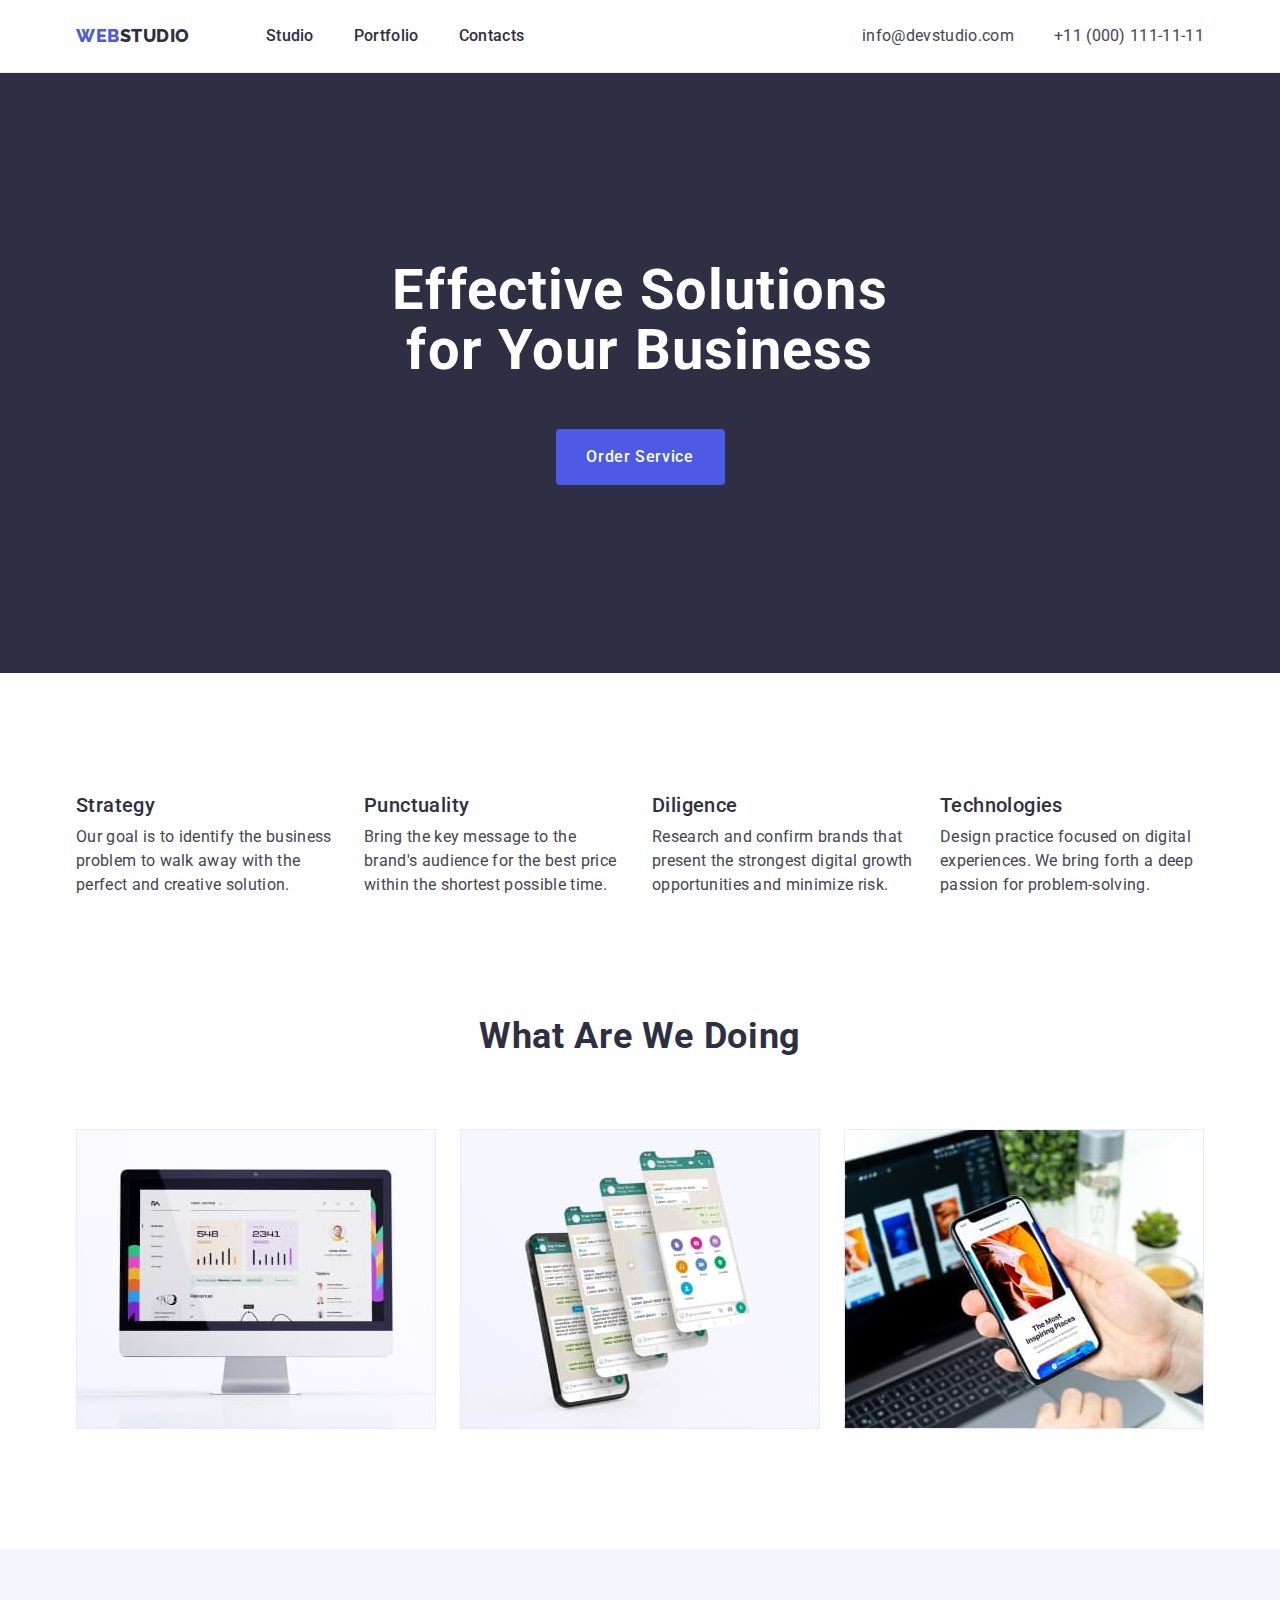
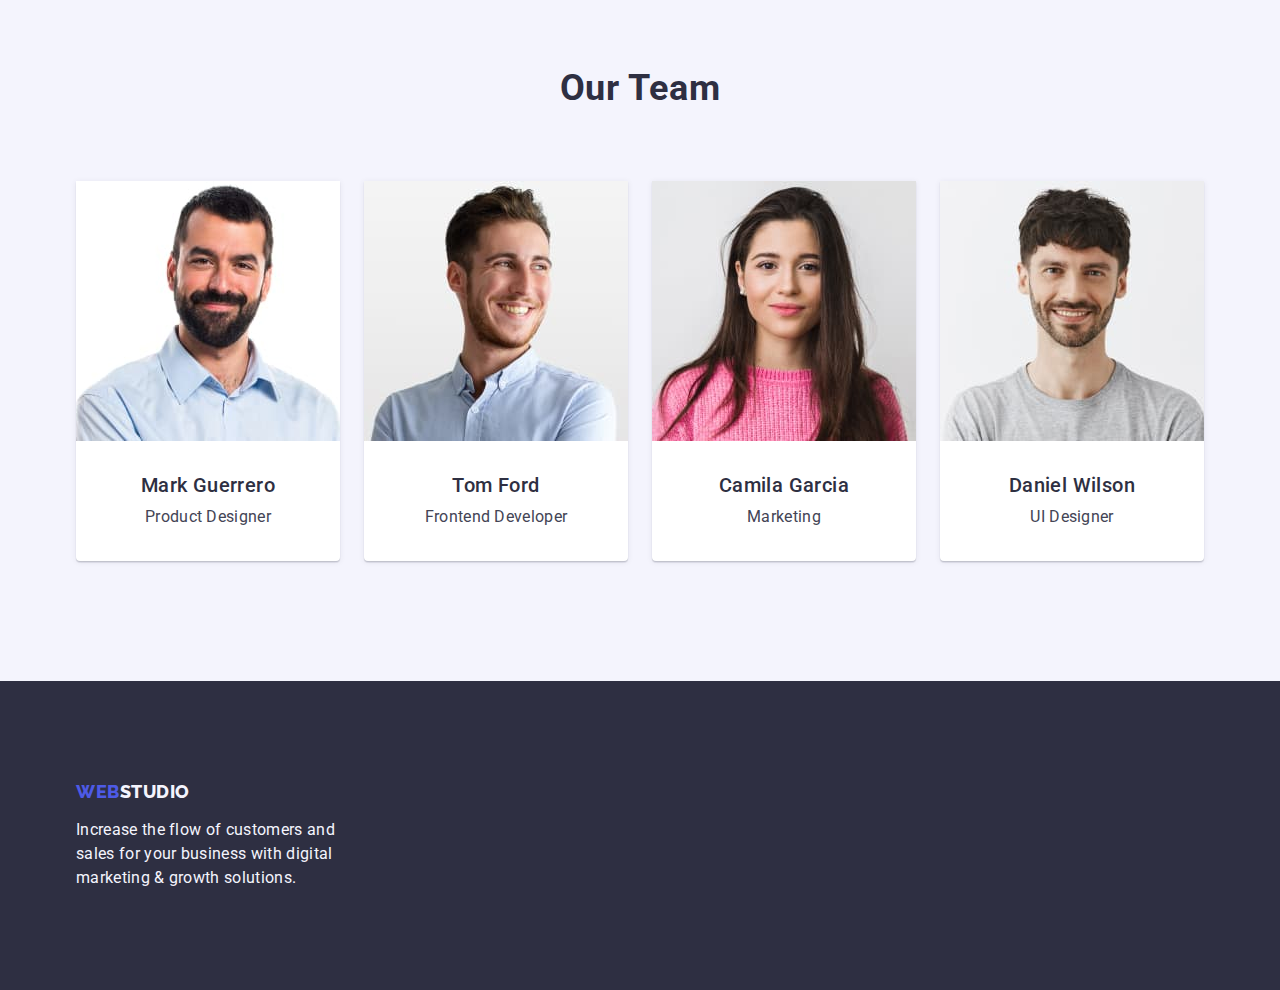
==== index.html @ a6e62bc6 "Initial commit" ====
<!DOCTYPE html>
<html lang="en">

<head>
	<meta charset="UTF-8">
	<meta http-equiv="X-UA-Compatible" content="IE=edge">
	<meta name="viewport" content="width=device-width, initial-scale=1.0">
	<title>Web Studio</title>
	<link href="https://fonts.googleapis.com" rel="preconnect">
	<link href="https://fonts.gstatic.com" rel="preconnect" crossorigin>

	<link
		href="https://fonts.googleapis.com/css2?family=Raleway:wght@800&family=Roboto:wght@400;500;700;900&display=swap"
		rel="stylesheet">

	<link href="https://cdnjs.cloudflare.com/ajax/libs/modern-normalize/1.1.0/modern-normalize.min.css" rel="stylesheet">

	<link href="./css/styles.css" rel="stylesheet">


</head>

<body>
	<header class="header">
		<div class="container item">
			<nav class="header-nav list">
				<a class="header-logo link" href="./index.html"> Web<span class="header-logo-accent">Studio</span></a>
				<ul class="header-nav-list">

					<li class="header-nav-item">
						<a class="header-nav-link link " href="./index.html">Studio</a>
					</li>
					<li class="header-nav-item">
						<a class="header-nav-link link" href="./portfolio.html">Portfolio</a>
					</li>
					<li class="header-nav-item">
						<a class="header-nav-link link" href>Contacts</a>
					</li>
				</ul>
			</nav>
			<address class="header-contact">
				<ul class="header-list">
					<li class="header-list-item">
						<a class="header-list-link link" href="mailto:info@devstudio.com">info@devstudio.com</a>
					</li>
					<li class="header-list-item">
						<a class="header-list-link link text" href="tel:+110001111111">+11 (000) 111-11-11</a>
					</li>
				</ul>
			</address>
		</div>
	</header>
	<main>
		<!-- hero -->
		<section class="hero ">

			<div class="container">
				<h1 class="hero-title">Effective Solutions for Your Business</h1>
				<button class="hero-button btn" type="button"> Order Service</button>
			</div>
		</section>

		<!-- (about)About Us -->
		<section class="about section">
			<div class="container">
				<h2 class="about-title visually-hidden" hidden>About Us</h2>
				<ul class="about-list ">
					<li class="about-list-item">
						<h3 class="about-list-title subtitle">Strategy</h3>
						<p class="about-list-text text">Our goal is to identify the business problem to walk away with the
							perfect and creative solution.</p>
					</li>

					<li class="about-list-item">
						<h3 class="about-list-title subtitle">Punctuality</h3>
						<p class="about-list-text text">Bring the key message to the brand's audience for the best price
							within
							the shortest possible time.
						</p>
					</li>
					<li class="about-list-item">
						<h3 class="about-list-title subtitle">Diligence</h3>
						<p class="about-list-text text">Research and confirm brands that present the strongest digital growth
							opportunities and minimize risk.
						</p>
					</li>
					<li class="about-list-item">
						<h3 class="about-list-title subtitle">Technologies</h3>
						<p class="about-list-text text">Design practice focused on digital experiences. We bring forth a deep
							passion for problem-solving.</p>
					</li>
				</ul>
			</div>
		</section>

		<!-- (work)  What are we doing -->
		<section class="work section">
			<div   class="container">
				<h2 class=" work-title section-title">What are we doing</h2>

				<ul class="work-list">
					<li class="work-lis-item">
						<img class="work-lis-img" src="./images/main/doing/work-one.jpg" alt="Monitor with chart" width="360"
							height="300">
					</li>

					<li class="work-lis-item">
						<img class="work-lis-img" src="./images/main/doing/work-two.jpg" alt="Applications on the phone"
							width="360" height="300">
					</li>

					<li class="work-lis-item">
						<img class="work-lis-img" src="./images/main/doing/work-three.jpg" alt="Apps for laptop and phone"
							width="360" height="300">
					</li>
				</ul>
			</div>
		</section>

		<!-- (team) Our Team -->
		<section class="team section">
			<div class="container">
				<h2 class="team-title section-title">Our Team</h2>

				<ul class="team-list">
					<li class="team-list-item">
						<img class="team-list-img" src="./images/main/our-team/mark-guerrero.jpg" alt="Photo of a man"
							width="264" height="260">
						<div class="tiam-content">
							<h3 class="team-list-title subtitle">Mark Guerrero</h3>
							<p class="team-list-text text">Product Designer</p>
						</div>
					</li>

					<li class="team-list-item">
						<img class="team-list-img" src="./images/main/our-team/tom-ford.jpg" alt="Photo of a man" width="264"
							height="260">
						<div class="tiam-content">
							<h3 class="team-list-title subtitle">Tom Ford</h3>
							<p class="team-list-text text">Frontend Developer</p>
						</div>
					</li>

					<li class="team-list-item">
						<img class="team-list-img" src="./images/main/our-team/camila-garcia.jpg" alt="Photo of a girl"
							width="264" height="260">
						<div class="tiam-content">
							<h3 class="team-list-title subtitle">Camila Garcia</h3>
							<p class="team-list-text text">Marketing</p>
						</div>
					</li>

					<li class="team-list-item">
						<img class="team-list-img" src="./images/main/our-team/daniel-wilson.jpg" alt="Photo of a man"
							width="264" height="260">
						<div class="tiam-content">
							<h3 class="team-list-title subtitle">Daniel Wilson</h3>
							<p class="team-list-text text">UI Designer</p>
						</div>
					</li>
				</ul>
			</div>
		</section>
	</main>

	<footer class="footer ">
		<div class="container">
			<a class="footer-logo link" href="./index.html">Web<span class="footer-logo-accent">Studio</span></a>
			<p class="footer-text text">Increase the flow of customers and sales for your business with digital marketing &
				growth solutions.</p>
		</div>
	</footer>
</body>

</html>
---- css/styles.css ----
/*------ Змінні------*/
:root {
	--main-color: #434455;
	--secondary-color: #2e2f42;
	--contrasting-color: #ffffff;
	--accent-color: #4d5ae5;
	--lighting-color: #f4f4fd;

	--bg-main-color: #ffffff;
	--bg-accent-color: #e7e9fc;
	--bg-modal-color: #fcfcfc;
	--bg-hover-btn: #404bbf;
}
/*------ Загальні стилі------*/
body {
	background-color: var(--bg-main-color);
	color: var(--main-color);
	font-weight: 400;
	font-style: normal;
	font-size: 16px;
	font-family: "Roboto", sans-serif;
	line-height: 1.5;
	letter-spacing: 0.02em;
	text-decoration: none;
	text-transform: none;
}

h1,
h2,
h3,
h4,
h5,
h6,
p {
	margin: 0;
}
ul {
	margin: 0;
	padding: 0;
	list-style: none;
}
img {
	display: block;
	max-width: 100%;
}

.container {
	width: 1158px;
	margin-right: auto;
	margin-left: auto;
	padding-right: 15px;
	padding-left: 15px;
}
.section {
	padding-top: 120px;
	padding-bottom: 120px;
}

.visually-hidden {
	position: absolute;
	overflow: hidden;
	clip: rect(0 0 0 0);
	width: 1px;
	height: 1px;
	margin: -1px;
	padding: 0;
	border: 0;
	white-space: nowrap;
	clip-path: inset(50%);
}
/* ------h2 */
.section-title {
	color: var(--secondary-color);
	font-weight: 700;
	font-size: 36px;
	line-height: 1.11;
	letter-spacing: 0.02em;
	text-transform: capitalize;
}
/* ------h3 */
.subtitle {
	color: var(--secondary-color);
	font-weight: 500;
	font-size: 20px;
	line-height: 1.2;
	letter-spacing: 0.02em;
}
/* ------Oписовий текст */
.deck {
	font-weight: 500;
	font-size: 16px;
	line-height: 24px;
	letter-spacing: 0.02em;
}
/* ------button */
.btn {
	border: none;
	color: var(--contrasting-color);
	font-weight: 500;
	font-size: 16px;
	font-family: "Roboto", sans-serif;
	line-height: 1.5;
	letter-spacing: 0.04em;
	cursor: pointer;
}
/* ----small text-- */
.text {
	font-weight: 400;
	font-size: 16px;
	line-height: 1.5;
	letter-spacing: 0.02em;
}

.link {
	text-decoration: none;
}
/*----- header -----*/
.header {
	border-bottom: 1px solid #e7e9fc;
}
.item {
	display: flex;
	justify-content: space-between;
	align-items: center;
}
.header-nav {
	display: flex;
	align-items: center;
}
.header-nav-list {
	display: flex;
	gap: 40px;
}
.header-list {
	display: flex;
	gap: 40px;
}
.header-contact {
	font-style: normal;
}
.header-logo {
	margin-right: 76px;
	padding-top: 24px;
	padding-bottom: 24px;
}
.header-logo,
.footer-logo {
	color: var(--accent-color);
	font-weight: 800;
	font-size: 18px;
	font-family: "Raleway", sans-serif;
	line-height: 1.17;
	letter-spacing: 0.03em;
	text-decoration: none;
	text-transform: uppercase;
}
.header-logo-accent {
	color: var(--secondary-color);
}
.header-nav-link {
	display: inline-block;
	padding-top: 24px;
	padding-bottom: 24px;
	color: var(--secondary-color);
	font-weight: 500;
	font-size: 16px;
	line-height: 1.5;
	letter-spacing: 0.02em;
}
.header-nav-link:hover,
.header-nav-link:focus,
.header-list-link:hover,
.header-list-link:focus {
	color: var(--bg-hover-btn);
}
.header-list-link {
	padding-top: 24px;
	padding-bottom: 24px;
	color: var(--main-color);
	font-style: normal;
}
/*------ footer------*/
.footer {
	padding-top: 100px;
	padding-bottom: 100px;
	background-color: var(--secondary-color);
}
.footer-logo {
	display: inline-block;
	margin-bottom: 16px;
}
.footer-logo-accent {
	color: var(--lighting-color);
}

.footer-text {
	max-width: 264px;
	color: var(--lighting-color);
}
/*------ main------*/
/*----- hero -----*/
.hero {
	padding: 188px 0;
	background-color: var(--secondary-color);
}
.hero-title {
	max-width: 496px;
	margin: 0 auto;
	color: #ffffff;
	font-weight: 700;
	font-size: 56px;
	line-height: 1.07;
	letter-spacing: 0.02em;
	text-align: center;
	margin-bottom: 48px;
}
.hero-button {
	display: block;
	min-width: 169px;
	height: 56px;
	margin: 0 auto;
	border: none;
	border-radius: 4px;
	background-color: var(--accent-color);
	cursor: pointer;
}
.hero-button:hover,
.hero-button:focus {
	background-color: var(--bg-hover-btn);
}
/*------ about------*/
.about-list {
	display: flex;
	gap: 24px;
}
.about-list-item {
	width: calc((100% - 72px) / 4);
}
.about-list-title {
	margin-bottom: 8px;
}
/*------ work------*/
.work {
	padding-top: 0;
}
.work-title {
	margin-bottom: 72px;
	text-align: center;
}
.work-list {
	display: flex;
	gap: 24px;
	background-color: var(--contrasting-color);
}
.work-lis-item {
	width: calc((100% - 48px) / 3);
}
.work-lis-img {
	display: block;
}
/*------ team------*/
.team {
	background-color: var(--lighting-color);
}
.team-title {
	margin-bottom: 72px;
	text-align: center;
}
.team-list {
	display: flex;
	gap: 24px;
}
.team-list-item {
	width: calc((100% - 72px) / 4);
	border-radius: 0px 0px 4px 4px;
	background: #ffffff;
	background-color: var(--contrasting-color);
	box-shadow: 0px 1px 6px rgba(46, 47, 66, 0.08), 0px 1px 1px rgba(46, 47, 66, 0.16),
		0px 2px 1px rgba(46, 47, 66, 0.08);
}
.team-list-item:hover {
	order: 1;
}
.tiam-content {
	padding: 32px 16px;
}
.team-list-title {
	margin-bottom: 8px;
	text-align: center;
}
.team-list-title,
.team-list-text {
	text-align: center;
}

/*------ portfolio------*/
.portfl {
	padding-top: 96px;
	padding-bottom: 120px;
}
.portfl-menu {
	display: flex;
	gap: 24px;
	justify-content: center;
	margin-bottom: 72px;
}
.portfl-btn {
	padding: 12px 24px;
	border: 1px solid var(--bg-accent-color);
	border-radius: 4px;
	background-color: var(--lighting-color);
	color: var(--accent-color);
	cursor: pointer;
}
.portfl-btn:hover,
.portfl-btn:focus {
	border: 1px solid transparent;
	background-color: var(--bg-hover-btn);
	color: var(--contrasting-color);
	box-shadow: 0px 3px 1px rgba(0, 0, 0, 0.1), 0px 2px 1px rgba(0, 0, 0, 0.08), 0px 2px 2px rgba(0, 0, 0, 0.12);
}
.portfl-list {
	display: flex;
	flex-wrap: wrap;
	row-gap: 48px;
	column-gap: 24px;
}
.portfl-list-item {
	width: calc((100% - 48px) / 3);
}
.portfl-content {
	padding: 32px 16px;
	border: 1px solid var(--bg-accent-color);
	border-top: none;
}
.portfl-tetle {
	margin-bottom: 8px;
}
.portfl-link-text {
	color: #434455;
}
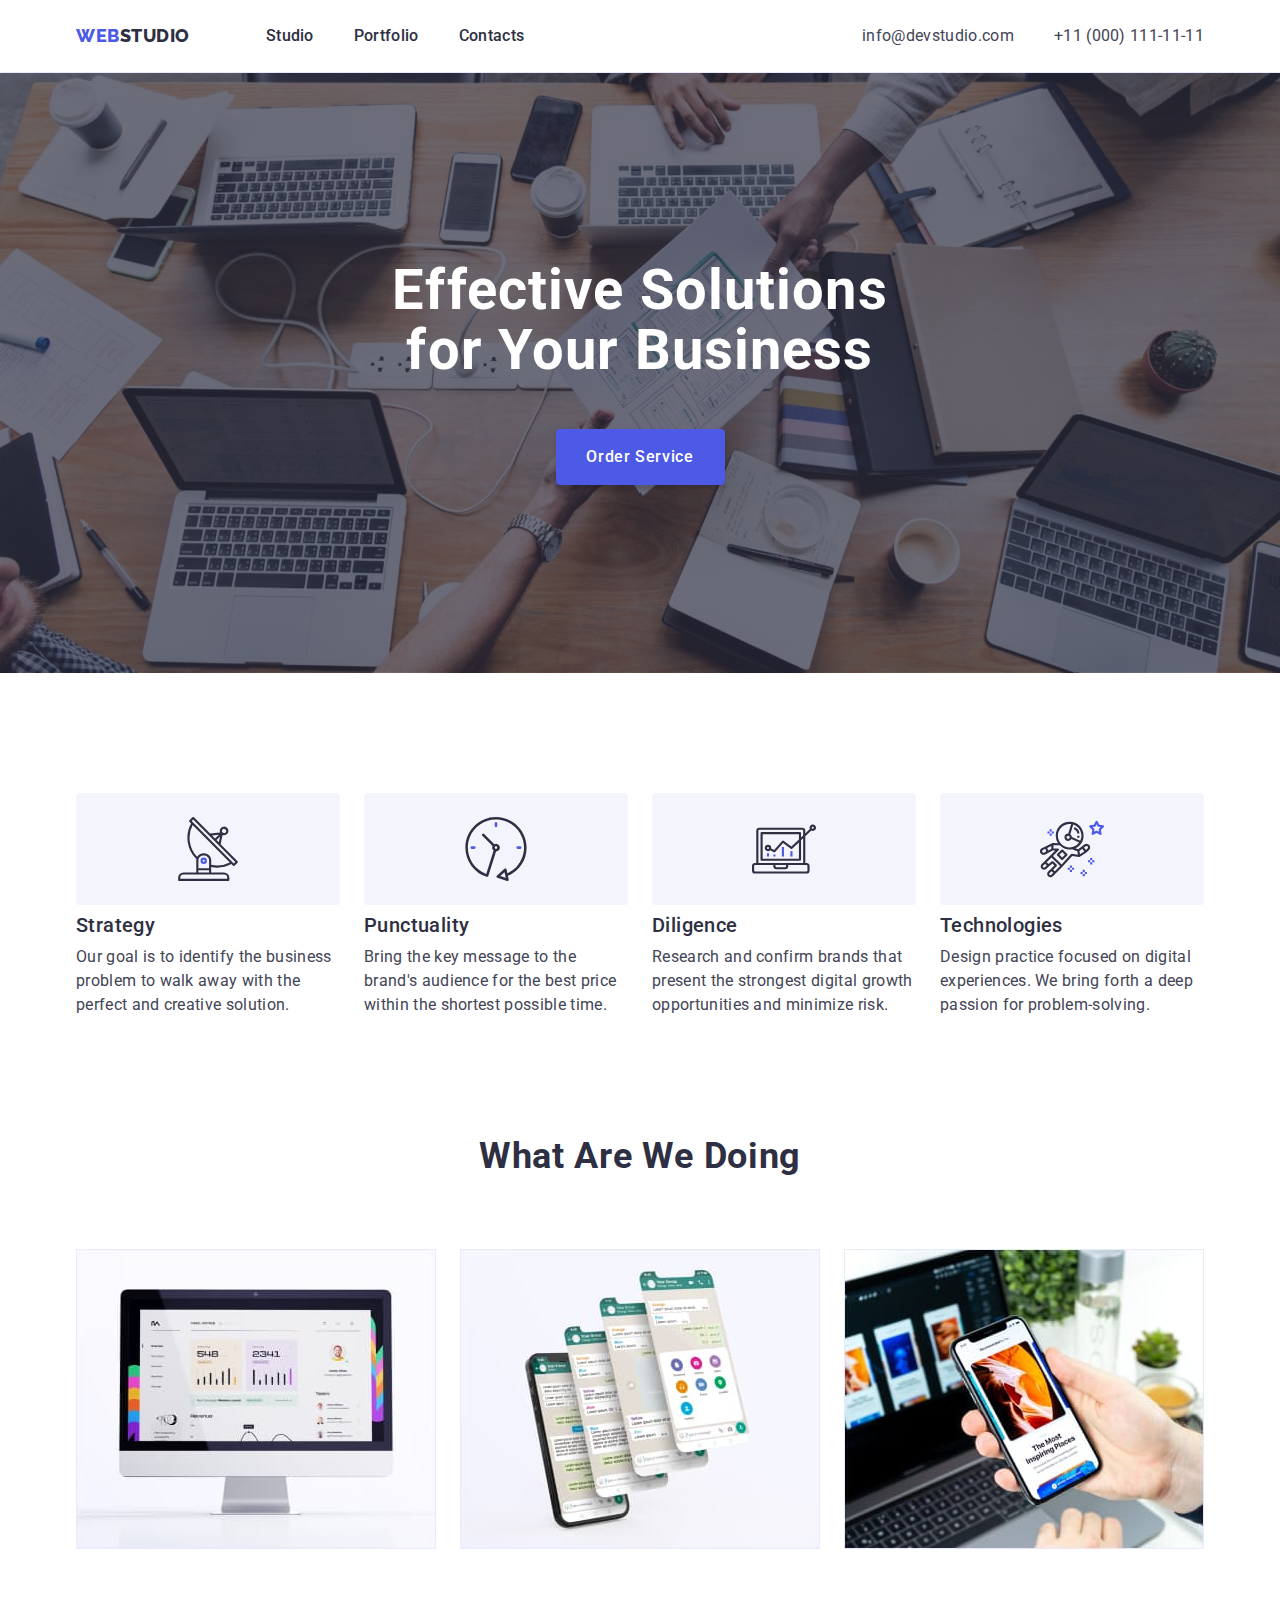
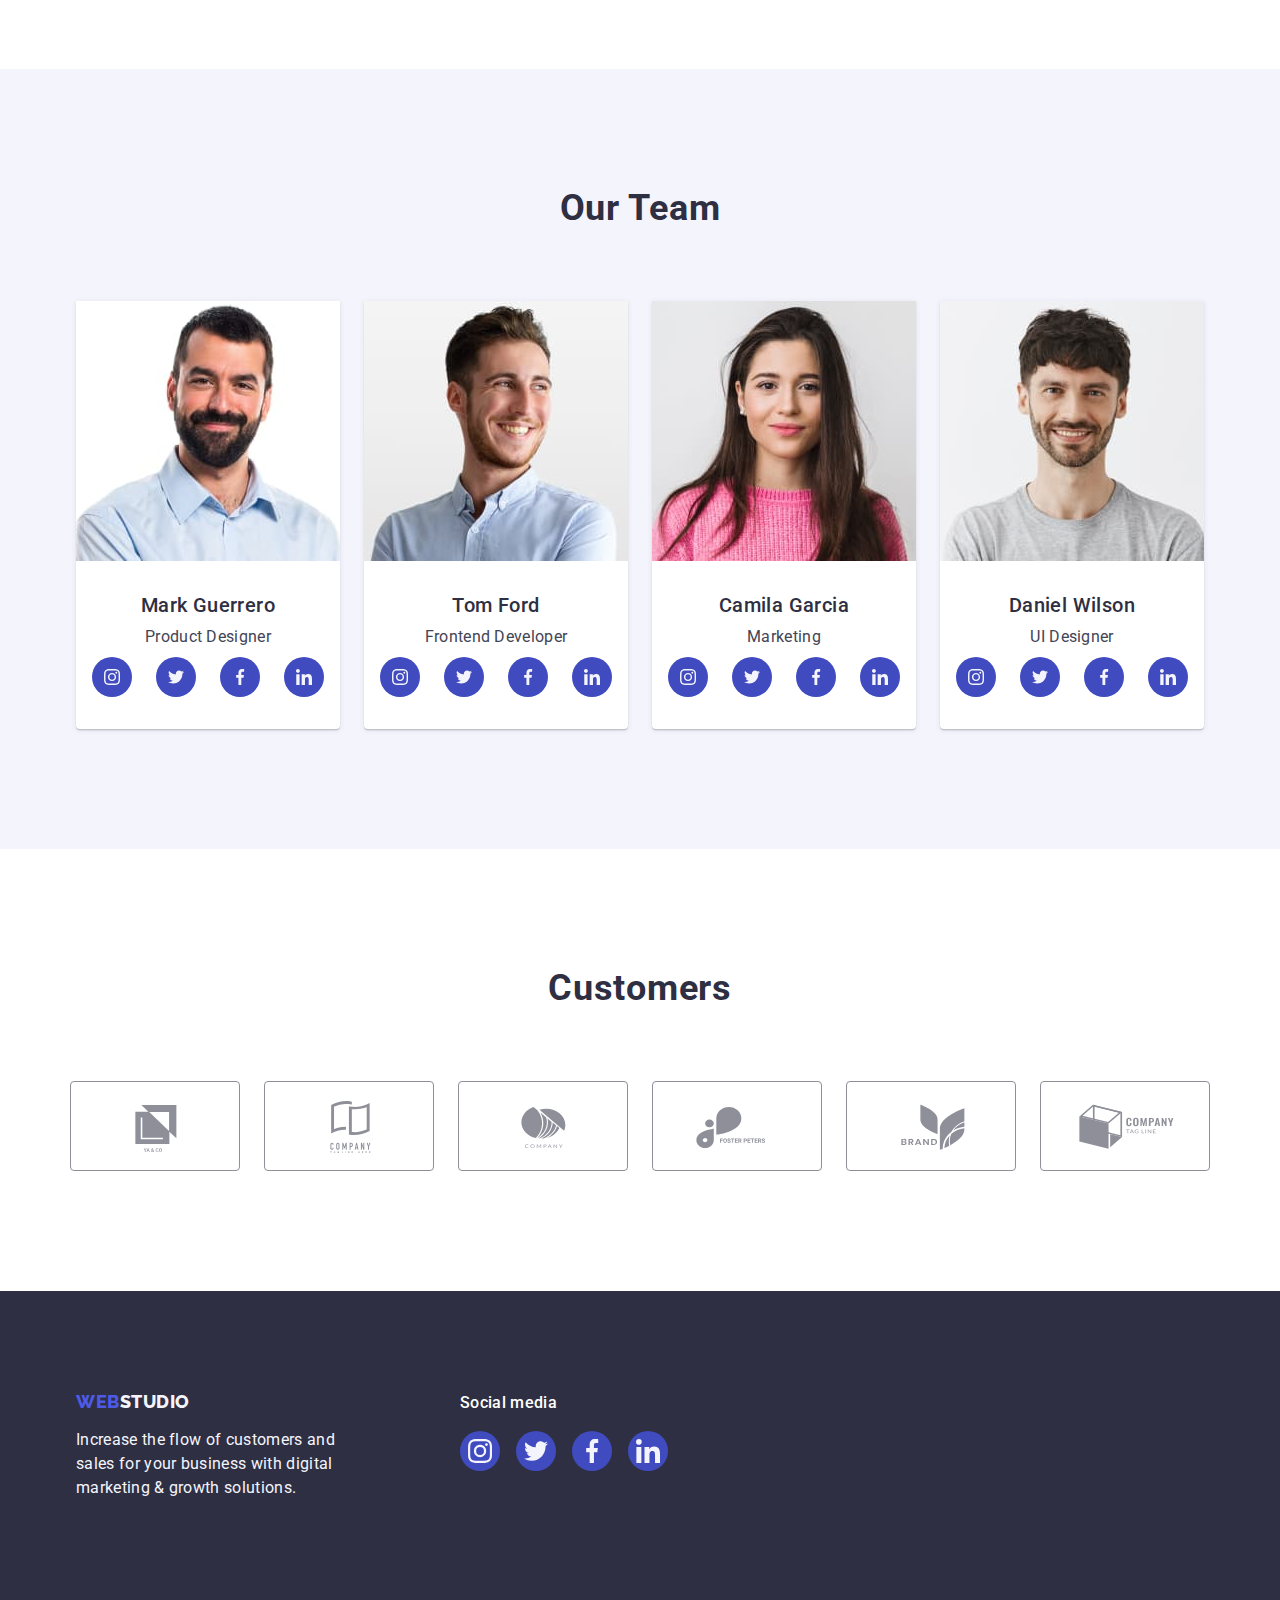
==== commit 8fd5247b: "home-work" ====
--- a/index.html
+++ b/index.html
@@ -65,13 +65,24 @@
 			<div class="container">
 				<h2 class="about-title visually-hidden" hidden>About Us</h2>
 				<ul class="about-list ">
+
 					<li class="about-list-item">
+						<div class="about-svg">
+							<svg class="about-icon" width="64" height="64">
+								<use href="./images/icons.svg#antenna"></use>
+							</svg>
+						</div>
 						<h3 class="about-list-title subtitle">Strategy</h3>
 						<p class="about-list-text text">Our goal is to identify the business problem to walk away with the
 							perfect and creative solution.</p>
 					</li>
 
 					<li class="about-list-item">
+						<div class="about-svg">
+							<svg class="about-icon" width="64" height="64">
+								<use href="./images/icons.svg#clock"></use>
+							</svg>
+						</div>
 						<h3 class="about-list-title subtitle">Punctuality</h3>
 						<p class="about-list-text text">Bring the key message to the brand's audience for the best price
 							within
@@ -79,12 +90,22 @@
 						</p>
 					</li>
 					<li class="about-list-item">
+						<div class="about-svg">
+							<svg class="about-icon" width="64" height="64">
+								<use href="./images/icons.svg#diagram"></use>
+							</svg>
+						</div>
 						<h3 class="about-list-title subtitle">Diligence</h3>
 						<p class="about-list-text text">Research and confirm brands that present the strongest digital growth
 							opportunities and minimize risk.
 						</p>
 					</li>
 					<li class="about-list-item">
+						<div class="about-svg">
+							<svg class="about-icon" width="64" height="64">
+								<use href="./images/icons.svg#astronaut"></use>
+							</svg>
+						</div>
 						<h3 class="about-list-title subtitle">Technologies</h3>
 						<p class="about-list-text text">Design practice focused on digital experiences. We bring forth a deep
 							passion for problem-solving.</p>
@@ -95,7 +116,7 @@
 
 		<!-- (work)  What are we doing -->
 		<section class="work section">
-			<div   class="container">
+			<div class="container">
 				<h2 class=" work-title section-title">What are we doing</h2>
 
 				<ul class="work-list">
@@ -121,6 +142,7 @@
 		<section class="team section">
 			<div class="container">
 				<h2 class="team-title section-title">Our Team</h2>
+
 
 				<ul class="team-list">
 					<li class="team-list-item">
@@ -129,6 +151,44 @@
 						<div class="tiam-content">
 							<h3 class="team-list-title subtitle">Mark Guerrero</h3>
 							<p class="team-list-text text">Product Designer</p>
+
+							<ul class="team-social">
+								<li class="team-social-list">
+									<a class="team-social-link" href="" target="_blank" rel="noopener noreferrer"
+										aria-label="Instagram icon">
+										<svg class="team-social-icon" width="16" height="16">
+											<use href="./images/icons.svg#instagram"></use>
+										</svg>
+									</a>
+								</li>
+
+								<li class="team-social-list">
+									<a class="team-social-link" href="" target="_blank" rel="noopener noreferrer"
+										aria-label=" Twitter icon">
+										<svg class="team-social-icon" width="16" height="16">
+											<use href="./images/icons.svg#twitter"></use>
+										</svg>
+									</a>
+								</li>
+
+								<li class="team-social-list">
+									<a class="team-social-link" href="" target="_blank" rel="noopener noreferrer"
+										aria-label="Facebook icon">
+										<svg class="team-social-icon" width="16" height="16">
+											<use href="./images/icons.svg#facebook"></use>
+										</svg>
+									</a>
+								</li>
+
+								<li class="team-social-list">
+									<a class="team-social-link" href="" target="_blank" rel="noopener noreferrer"
+										aria-label="Linkedin icon">
+										<svg class="team-social-icon" width="16" height="16">
+											<use href="./images/icons.svg#linkedin"></use>
+										</svg>
+									</a>
+								</li>
+							</ul>
 						</div>
 					</li>
 
@@ -138,6 +198,44 @@
 						<div class="tiam-content">
 							<h3 class="team-list-title subtitle">Tom Ford</h3>
 							<p class="team-list-text text">Frontend Developer</p>
+
+							<ul class="team-social">
+								<li class="team-social-list">
+									<a class="team-social-link" href="" target="_blank" rel="noopener noreferrer"
+										aria-label="Instagram icon">
+										<svg class="team-social-icon" width="16" height="16">
+											<use href="./images/icons.svg#instagram"></use>
+										</svg>
+									</a>
+								</li>
+
+								<li class="team-social-list">
+									<a class="team-social-link" href="" target="_blank" rel="noopener noreferrer"
+										aria-label=" Twitter icon">
+										<svg class="team-social-icon" width="16" height="16">
+											<use href="./images/icons.svg#twitter"></use>
+										</svg>
+									</a>
+								</li>
+
+								<li class="team-social-list">
+									<a class="team-social-link" href="" target="_blank" rel="noopener noreferrer"
+										aria-label="Facebook icon">
+										<svg class="team-social-icon" width="16" height="16">
+											<use href="./images/icons.svg#facebook"></use>
+										</svg>
+									</a>
+								</li>
+
+								<li class="team-social-list">
+									<a class="team-social-link" href="" target="_blank" rel="noopener noreferrer"
+										aria-label="Linkedin icon">
+										<svg class="team-social-icon" width="16" height="16">
+											<use href="./images/icons.svg#linkedin"></use>
+										</svg>
+									</a>
+								</li>
+							</ul>
 						</div>
 					</li>
 
@@ -147,6 +245,44 @@
 						<div class="tiam-content">
 							<h3 class="team-list-title subtitle">Camila Garcia</h3>
 							<p class="team-list-text text">Marketing</p>
+
+							<ul class="team-social">
+								<li class="team-social-list">
+									<a class="team-social-link" href="" target="_blank" rel="noopener noreferrer"
+										aria-label="Instagram icon">
+										<svg class="team-social-icon" width="16" height="16">
+											<use href="./images/icons.svg#instagram"></use>
+										</svg>
+									</a>
+								</li>
+
+								<li class="team-social-list">
+									<a class="team-social-link" href="" target="_blank" rel="noopener noreferrer"
+										aria-label=" Twitter icon">
+										<svg class="team-social-icon" width="16" height="16">
+											<use href="./images/icons.svg#twitter"></use>
+										</svg>
+									</a>
+								</li>
+
+								<li class="team-social-list">
+									<a class="team-social-link" href="" target="_blank" rel="noopener noreferrer"
+										aria-label="Facebook icon">
+										<svg class="team-social-icon" width="16" height="16">
+											<use href="./images/icons.svg#facebook"></use>
+										</svg>
+									</a>
+								</li>
+
+								<li class="team-social-list">
+									<a class="team-social-link" href="" target="_blank" rel="noopener noreferrer"
+										aria-label="Linkedin icon">
+										<svg class="team-social-icon" width="16" height="16">
+											<use href="./images/icons.svg#linkedin"></use>
+										</svg>
+									</a>
+								</li>
+							</ul>
 						</div>
 					</li>
 
@@ -156,7 +292,96 @@
 						<div class="tiam-content">
 							<h3 class="team-list-title subtitle">Daniel Wilson</h3>
 							<p class="team-list-text text">UI Designer</p>
-						</div>
+
+							<ul class="team-social">
+								<li class="team-social-list">
+									<a class="team-social-link" href="" target="_blank" rel="noopener noreferrer"
+										aria-label="Instagram icon">
+										<svg class="team-social-icon" width="16" height="16">
+											<use href="./images/icons.svg#instagram"></use>
+										</svg>
+									</a>
+								</li>
+
+								<li class="team-social-list">
+									<a class="team-social-link" href="" target="_blank" rel="noopener noreferrer"
+										aria-label=" Twitter icon">
+										<svg class="team-social-icon" width="16" height="16">
+											<use href="./images/icons.svg#twitter"></use>
+										</svg>
+									</a>
+								</li>
+
+								<li class="team-social-list">
+									<a class="team-social-link" href="" target="_blank" rel="noopener noreferrer"
+										aria-label="Facebook icon">
+										<svg class="team-social-icon" width="16" height="16">
+											<use href="./images/icons.svg#facebook"></use>
+										</svg>
+									</a>
+								</li>
+
+								<li class="team-social-list">
+									<a class="team-social-link" href="" target="_blank" rel="noopener noreferrer"
+										aria-label="Linkedin icon">
+										<svg class="team-social-icon" width="16" height="16">
+											<use href="./images/icons.svg#linkedin"></use>
+										</svg>
+									</a>
+								</li>
+							</ul>
+						</div>
+					</li>
+				</ul>
+			</div>
+		</section>
+
+		<!-- customers -->
+		<section class="customers section">
+			<div class="container">
+				<h2 class="customers-title section-title">Customers</h2>
+				<ul class="customers-item">
+					<li class="customers-list">
+						<a href="" class="customers-link" target="_blank" rel="noopener noreferrer" aria-label="Icon">
+							<svg class="customers-icon" width="104" height="56">
+								<use href="./images/icons.svg#ya--co"></use>
+							</svg>
+						</a>
+					</li>
+					<li class="customers-list">
+						<a href="" class="customers-link" target="_blank" rel="noopener noreferrer" aria-label="Icon">
+							<svg class="customers-icon" width="104" height="56">
+								<use href="./images/icons.svg#compay-tagline"></use>
+							</svg>
+						</a>
+					</li>
+					<li class="customers-list">
+						<a href="" class="customers-link" target="_blank" rel="noopener noreferrer" aria-label="Icon">
+							<svg class="customers-icon" width="104" height="56">
+								<use href="./images/icons.svg#company"></use>
+							</svg>
+						</a>
+					</li>
+					<li class="customers-list">
+						<a href="" class="customers-link" target="_blank" rel="noopener noreferrer" aria-label="Icon">
+							<svg class="customers-icon" width="104" height="56">
+								<use href="./images/icons.svg#foster"></use>
+							</svg>
+						</a>
+					</li>
+					<li class="customers-list">
+						<a href="" class="customers-link" target="_blank" rel="noopener noreferrer" aria-label="Icon">
+							<svg class="customers-icon" width="104" height="56">
+								<use href="./images/icons.svg#brand"></use>
+							</svg>
+						</a>
+					</li>
+					<li class="customers-list">
+						<a href="" class="customers-link" target="_blank" rel="noopener noreferrer" aria-label="Icon">
+							<svg class="customers-icon" width="104" height="56">
+								<use href="./images/icons.svg#tag-line"></use>
+							</svg>
+						</a>
 					</li>
 				</ul>
 			</div>
@@ -164,10 +389,51 @@
 	</main>
 
 	<footer class="footer ">
-		<div class="container">
-			<a class="footer-logo link" href="./index.html">Web<span class="footer-logo-accent">Studio</span></a>
-			<p class="footer-text text">Increase the flow of customers and sales for your business with digital marketing &
-				growth solutions.</p>
+		<div class="container wrapper">
+			<div class="footer-logo-block">
+				<a class="footer-logo link" href="./index.html">Web<span class="footer-logo-accent">Studio</span></a>
+				<p class="footer-text text">Increase the flow of customers and sales for your business with digital
+					marketing &
+					growth solutions.</p>
+			</div>
+			<section class="footer-social">
+				<h2 class="footer-social-title">Social media</h2>
+
+				<ul class="footer-social-item">
+					<li class="footer-social-list">
+						<a href="" class="footer-social-link" target="_blank" rel="noopener noreferrer"
+							aria-label="Icon Instagram">
+							<svg class="footer-social-icon" width="24" height="24">
+								<use href="./images/icons.svg#instagram"></use>
+							</svg>
+						</a>
+					</li>
+					<li class="footer-social-list">
+						<a href="" class="footer-social-link" target="_blank" rel="noopener noreferrer"
+							aria-label="Icon Twitter">
+							<svg class="footer-social-icon" width="24" height="24">
+								<use href="./images/icons.svg#twitter"></use>
+							</svg>
+						</a>
+					</li>
+					<li class="footer-social-list">
+						<a href="" class="footer-social-link" target="_blank" rel="noopener noreferrer"
+							aria-label="Icon Facebook">
+							<svg class="footer-social-icon" width="24" height="24">
+								<use href="./images/icons.svg#facebook"></use>
+							</svg>
+						</a>
+					</li>
+					<li class="footer-social-list">
+						<a href="" class="footer-social-link" target="_blank" rel="noopener noreferrer"
+							aria-label="Icon Linkedin">
+							<svg class="footer-social-icon" width="24" height="24">
+								<use href="./images/icons.svg#linkedin"></use>
+							</svg>
+						</a>
+					</li>
+				</ul>
+			</section>
 		</div>
 	</footer>
 </body>
--- a/css/styles.css
+++ b/css/styles.css
@@ -10,6 +10,9 @@
 	--bg-accent-color: #e7e9fc;
 	--bg-modal-color: #fcfcfc;
 	--bg-hover-btn: #404bbf;
+	--bg-hero: rgba(46, 47, 66, 0.7);
+	--bg-acent:#31D0AA;
+	--light-slate:#8E8F99;
 }
 /*------ Загальні стилі------*/
 body {
@@ -117,6 +120,9 @@
 /*----- header -----*/
 .header {
 	border-bottom: 1px solid #e7e9fc;
+	background-color: var(--bg-main-color);
+	box-shadow: 0px 2px 1px rgba(46, 47, 66, 0.08), 0px 1px 1px rgba(46, 47, 66, 0.16),
+		0px 1px 6px rgba(46, 47, 66, 0.08);
 }
 .item {
 	display: flex;
@@ -185,6 +191,16 @@
 	padding-bottom: 100px;
 	background-color: var(--secondary-color);
 }
+.wrapper{
+	display: flex;
+	gap: 120px;
+}
+/* .footer-logo-block,
+.footer-social{
+	flex-grow: 1;
+	flex-shrink: 0;
+	flex-basis: 50%;
+} */
 .footer-logo {
 	display: inline-block;
 	margin-bottom: 16px;
@@ -197,22 +213,57 @@
 	max-width: 264px;
 	color: var(--lighting-color);
 }
+.footer-social-title{
+	margin-bottom: 16px;
+	color: var(--bg-main-color);
+	font-weight: 500;
+	font-size: 16px;
+}
+
+.footer-social-item {
+	display: flex;
+	gap:16px;
+	justify-content: center;
+	align-items: center;
+}
+.footer-social-list {
+}
+.footer-social-link {
+	display: flex;
+	justify-content: center;
+	align-items: center;
+	width: 40px;
+	height: 40px;
+	border-radius: 50%;
+	background-color: var(--bg-hover-btn);
+}
+.footer-social-link:hover,
+.footer-social-link:focus {
+	background-color: var(--bg-acent);}
+.footer-social-icon {
+}
+
 /*------ main------*/
 /*----- hero -----*/
 .hero {
+	max-width: 1440px;
+	margin: 0 auto;
 	padding: 188px 0;
-	background-color: var(--secondary-color);
+	background-image: linear-gradient(var(--bg-hero), var(--bg-hero)), url(../images/main/hero/people-office.jpg);
+	background-position: center;
+	background-size: cover;
+	background-repeat: no-repeat;
 }
 .hero-title {
 	max-width: 496px;
 	margin: 0 auto;
+	margin-bottom: 48px;
 	color: #ffffff;
 	font-weight: 700;
 	font-size: 56px;
 	line-height: 1.07;
 	letter-spacing: 0.02em;
 	text-align: center;
-	margin-bottom: 48px;
 }
 .hero-button {
 	display: block;
@@ -222,6 +273,7 @@
 	border: none;
 	border-radius: 4px;
 	background-color: var(--accent-color);
+	box-shadow: 0px 4px 4px rgba(0, 0, 0, 0.15);
 	cursor: pointer;
 }
 .hero-button:hover,
@@ -235,6 +287,16 @@
 }
 .about-list-item {
 	width: calc((100% - 72px) / 4);
+}
+.about-svg {
+	display: flex;
+	justify-content: center;
+	align-items: center;
+	margin-bottom: 8px;
+	padding-top: 24px;
+	padding-bottom: 24px;
+	border-radius: 4px;
+	background-color: var(--lighting-color);
 }
 .about-list-title {
 	margin-bottom: 8px;
@@ -279,7 +341,7 @@
 		0px 2px 1px rgba(46, 47, 66, 0.08);
 }
 .team-list-item:hover {
-	order: 1;
+	 /* order: 1;  */
 }
 .tiam-content {
 	padding: 32px 16px;
@@ -292,7 +354,69 @@
 .team-list-text {
 	text-align: center;
 }
-
+.team-list-text {
+	margin-bottom: 8px;
+}
+
+.team-social {
+	display: flex;
+	gap: 24px;
+	justify-content: center;
+	align-items: center;
+}
+.team-social-list {
+}
+.team-social-link {
+	display: flex;
+	justify-content: center;
+	align-items: center;
+	width: 40px;
+	height: 40px;
+	border-radius: 50%;
+	background-color: var(--bg-hover-btn);
+}
+.team-social-link:hover,
+.team-social-link:focus{
+	background-color: var(--bg-acent);
+}
+.team-social-icon {
+}
+
+
+/*------ customers------*/
+
+.customers {
+}
+.customers-title {
+	margin-bottom: 72px;
+	text-align: center;
+}
+.customers-item {
+	display: flex;
+	gap: 24px;
+	justify-content: center;
+	align-items: center;
+}
+.customers-list {
+	
+}
+.customers-link {
+	display: flex;
+	justify-content: center;
+	align-items: center;
+	padding: 16px 32px;
+	border: 1px solid var(--light-slate);
+	border-radius: 4px;
+	color:var(--light-slate) ;
+}
+.customers-link:hover,
+.customers-link:focus {
+	border: 1px solid var(--bg-hover-btn);
+	color: var(--bg-hover-btn);
+}
+.customers-icon {
+	fill:currentColor
+}
 /*------ portfolio------*/
 .portfl {
 	padding-top: 96px;
@@ -328,6 +452,10 @@
 .portfl-list-item {
 	width: calc((100% - 48px) / 3);
 }
+.portfl-list-item:hover{
+	border: 1px solid #F4F4FD;
+box-shadow: 0px 1px 6px rgba(46, 47, 66, 0.08), 0px 1px 1px rgba(46, 47, 66, 0.16), 0px 2px 1px rgba(46, 47, 66, 0.08);
+}
 .portfl-content {
 	padding: 32px 16px;
 	border: 1px solid var(--bg-accent-color);
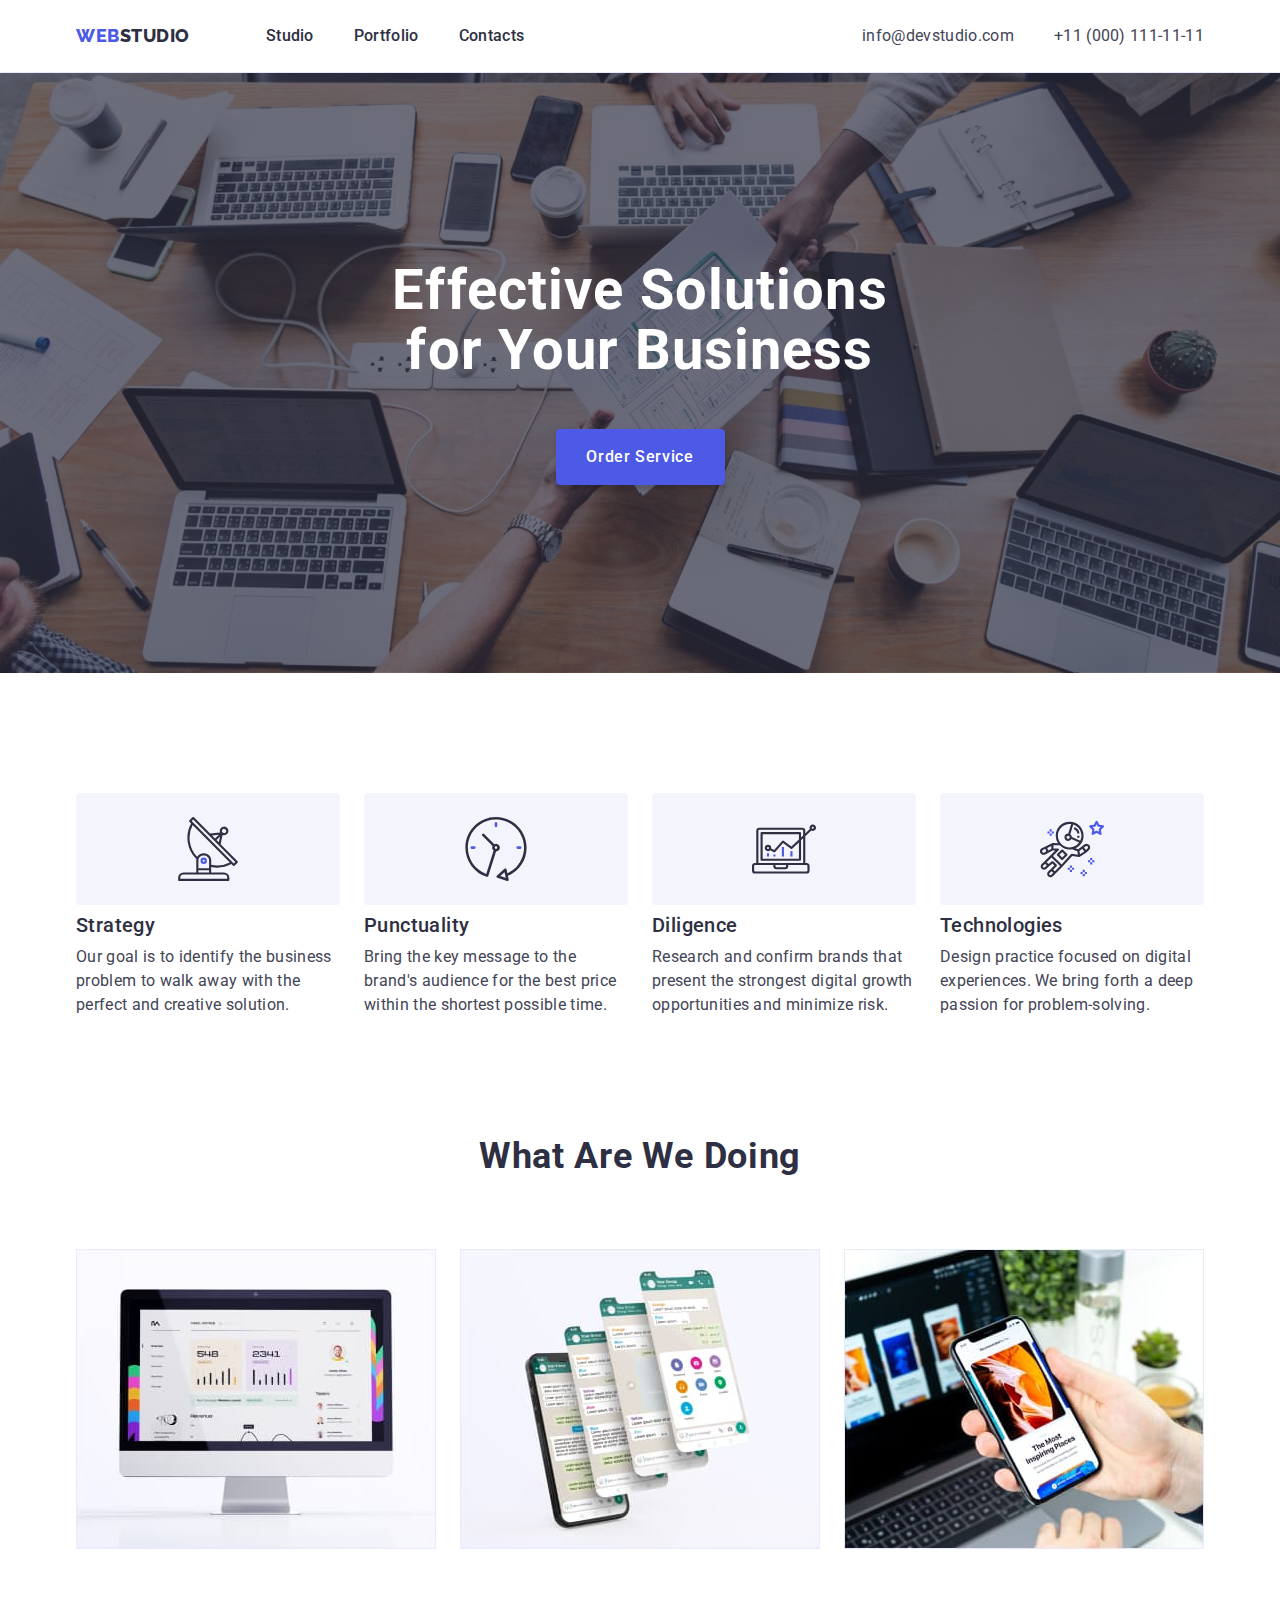
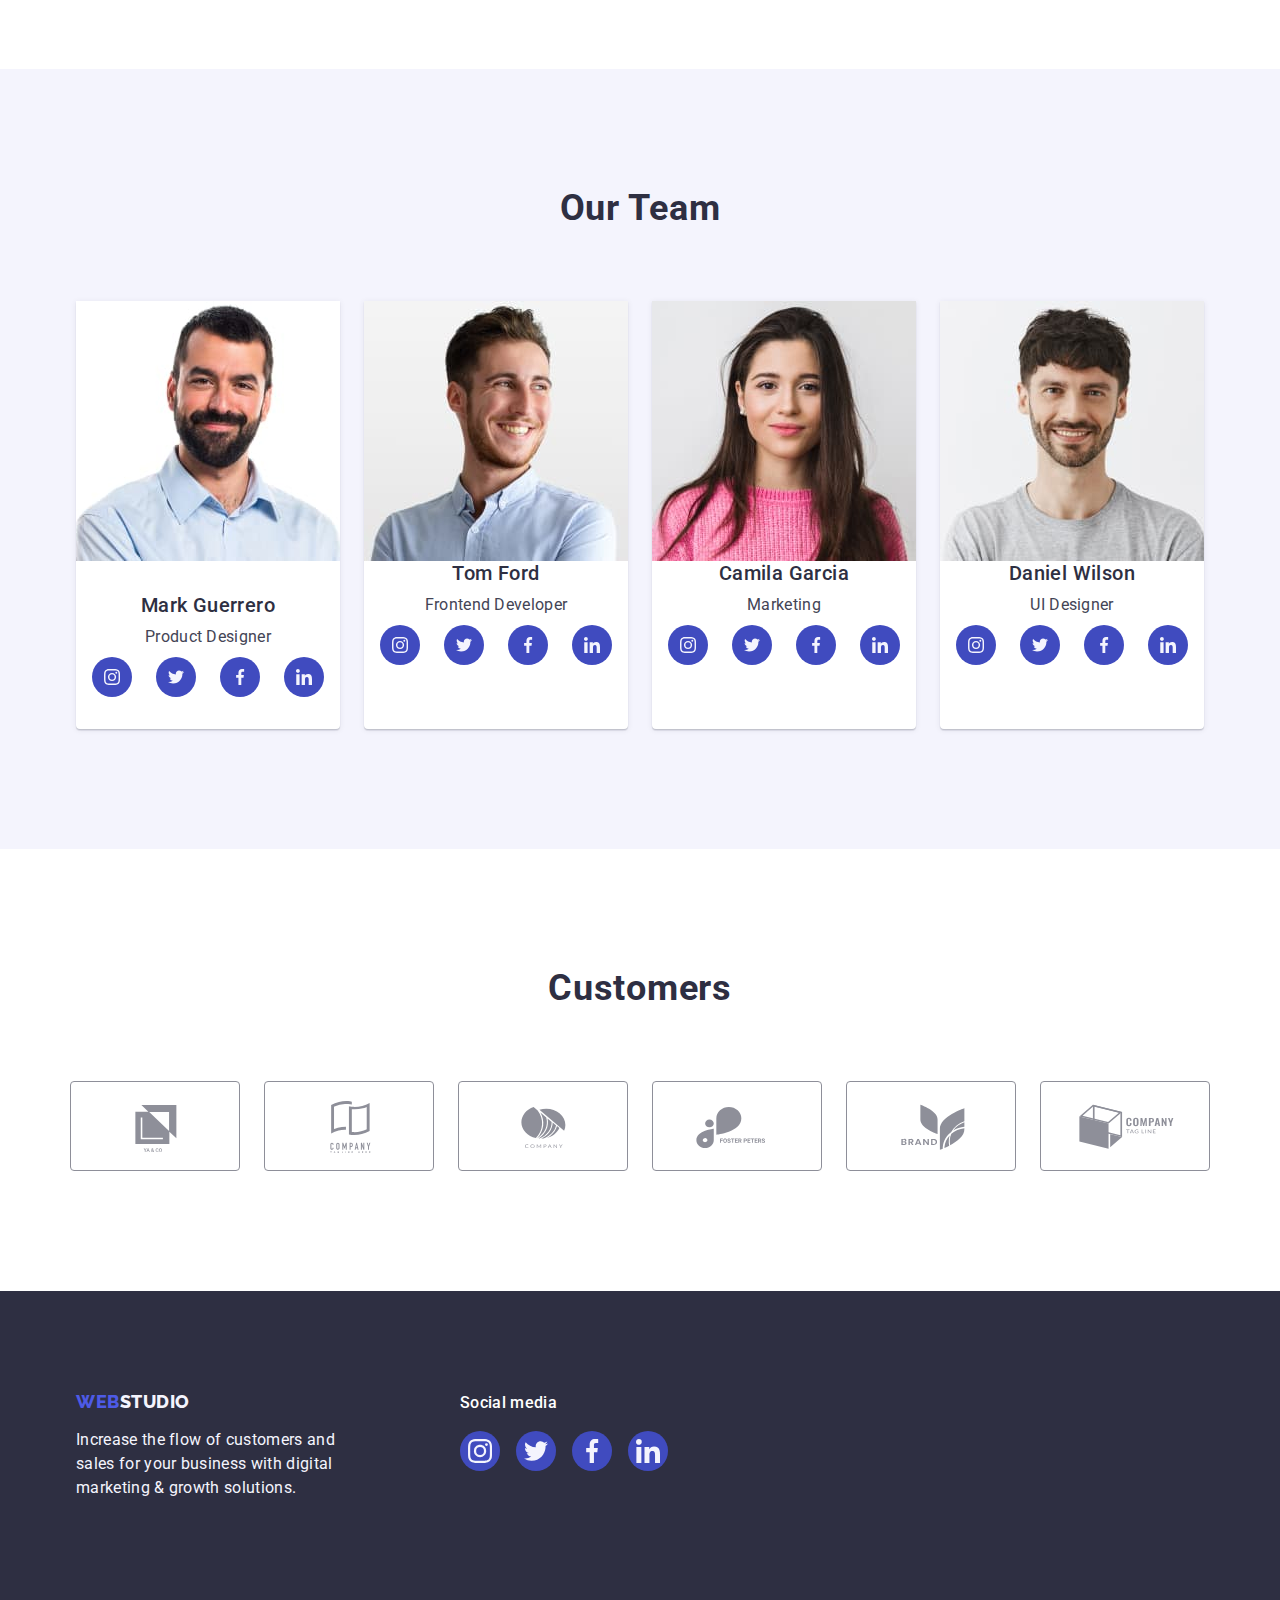
==== commit 6d6da5ee: "team" ====
--- a/index.html
+++ b/index.html
@@ -34,7 +34,7 @@
 						<a class="header-nav-link link" href="./portfolio.html">Portfolio</a>
 					</li>
 					<li class="header-nav-item">
-						<a class="header-nav-link link" href>Contacts</a>
+						<a class="header-nav-link link" href="">Contacts</a>
 					</li>
 				</ul>
 			</nav>
@@ -148,7 +148,7 @@
 					<li class="team-list-item">
 						<img class="team-list-img" src="./images/main/our-team/mark-guerrero.jpg" alt="Photo of a man"
 							width="264" height="260">
-						<div class="tiam-content">
+						<div class="team-content">
 							<h3 class="team-list-title subtitle">Mark Guerrero</h3>
 							<p class="team-list-text text">Product Designer</p>
 
--- a/css/styles.css
+++ b/css/styles.css
@@ -343,8 +343,8 @@
 .team-list-item:hover {
 	 /* order: 1;  */
 }
-.tiam-content {
-	padding: 32px 16px;
+.team-content {
+	padding: 32px 0;
 }
 .team-list-title {
 	margin-bottom: 8px;
@@ -377,9 +377,10 @@
 }
 .team-social-link:hover,
 .team-social-link:focus{
-	background-color: var(--bg-acent);
+	background-color: var(--bg-hover-btn);
 }
 .team-social-icon {
+	fill: var(--lighting-color);
 }
 
 
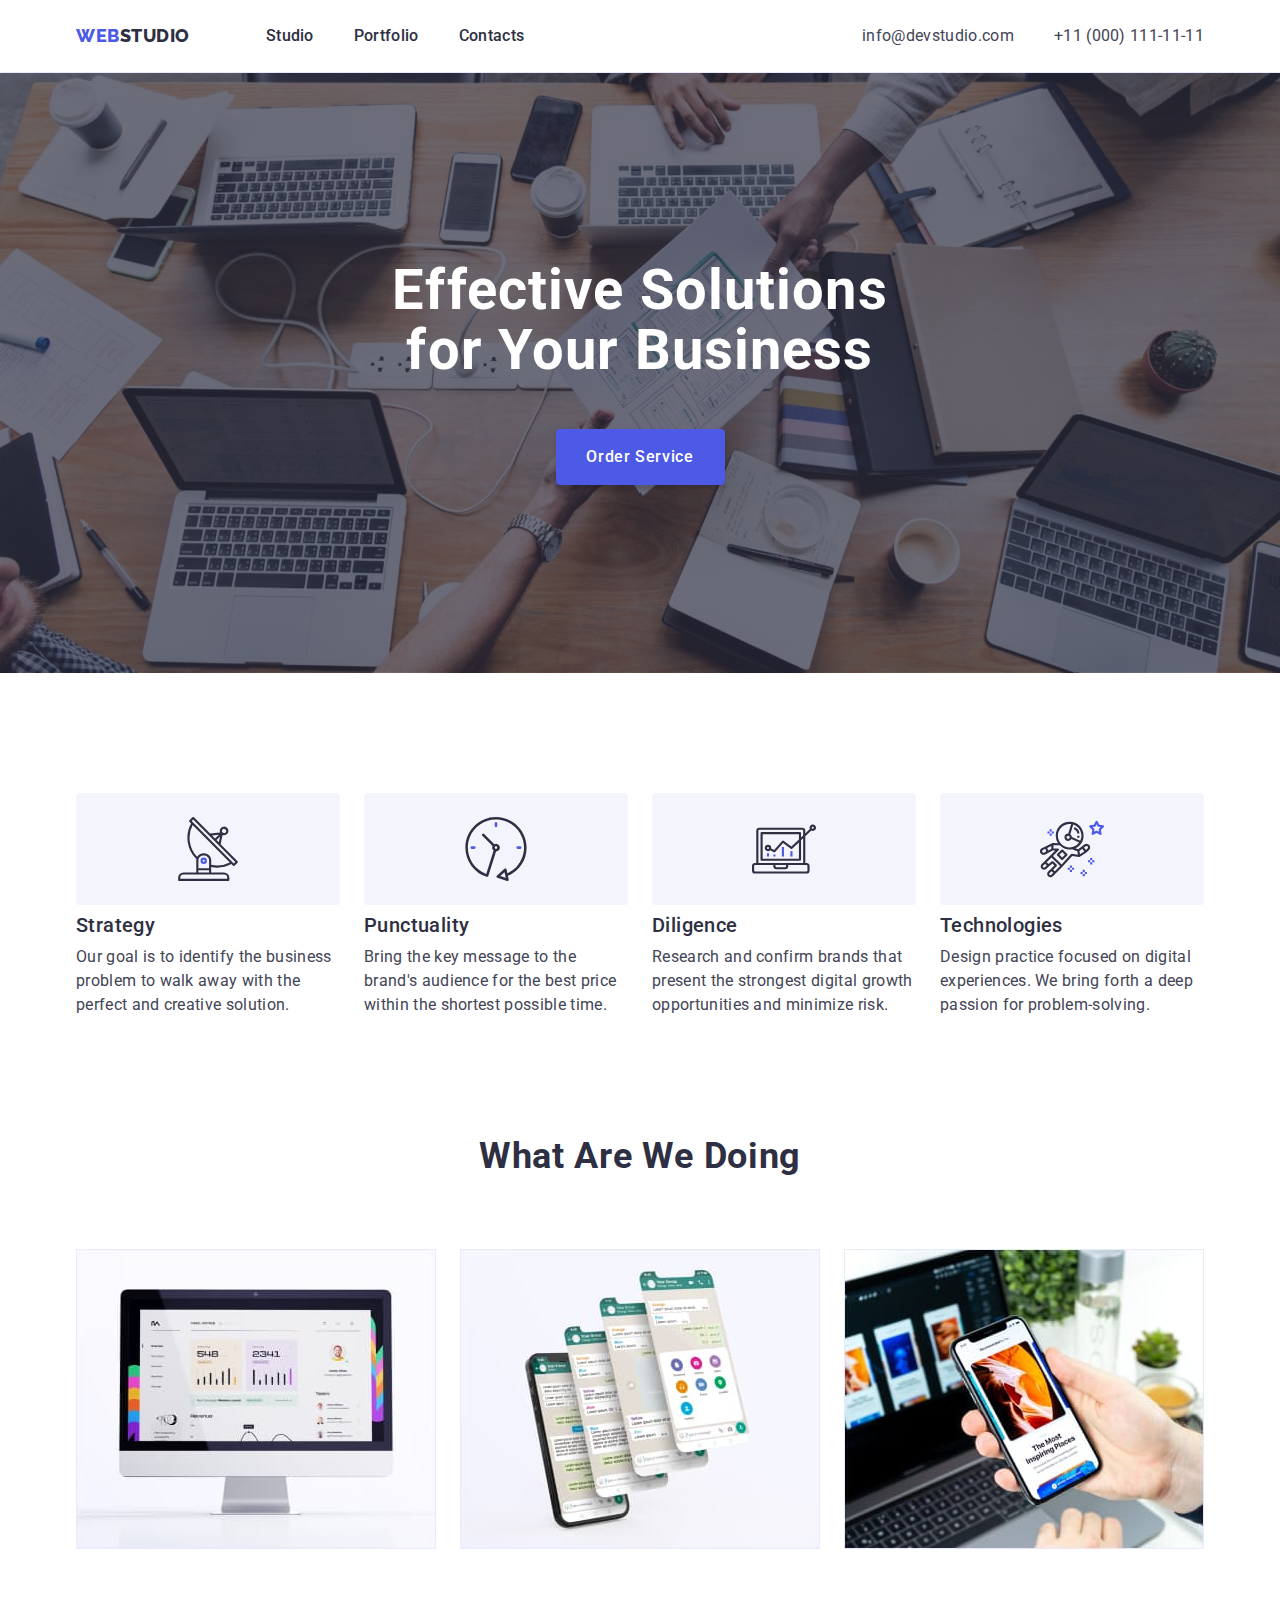
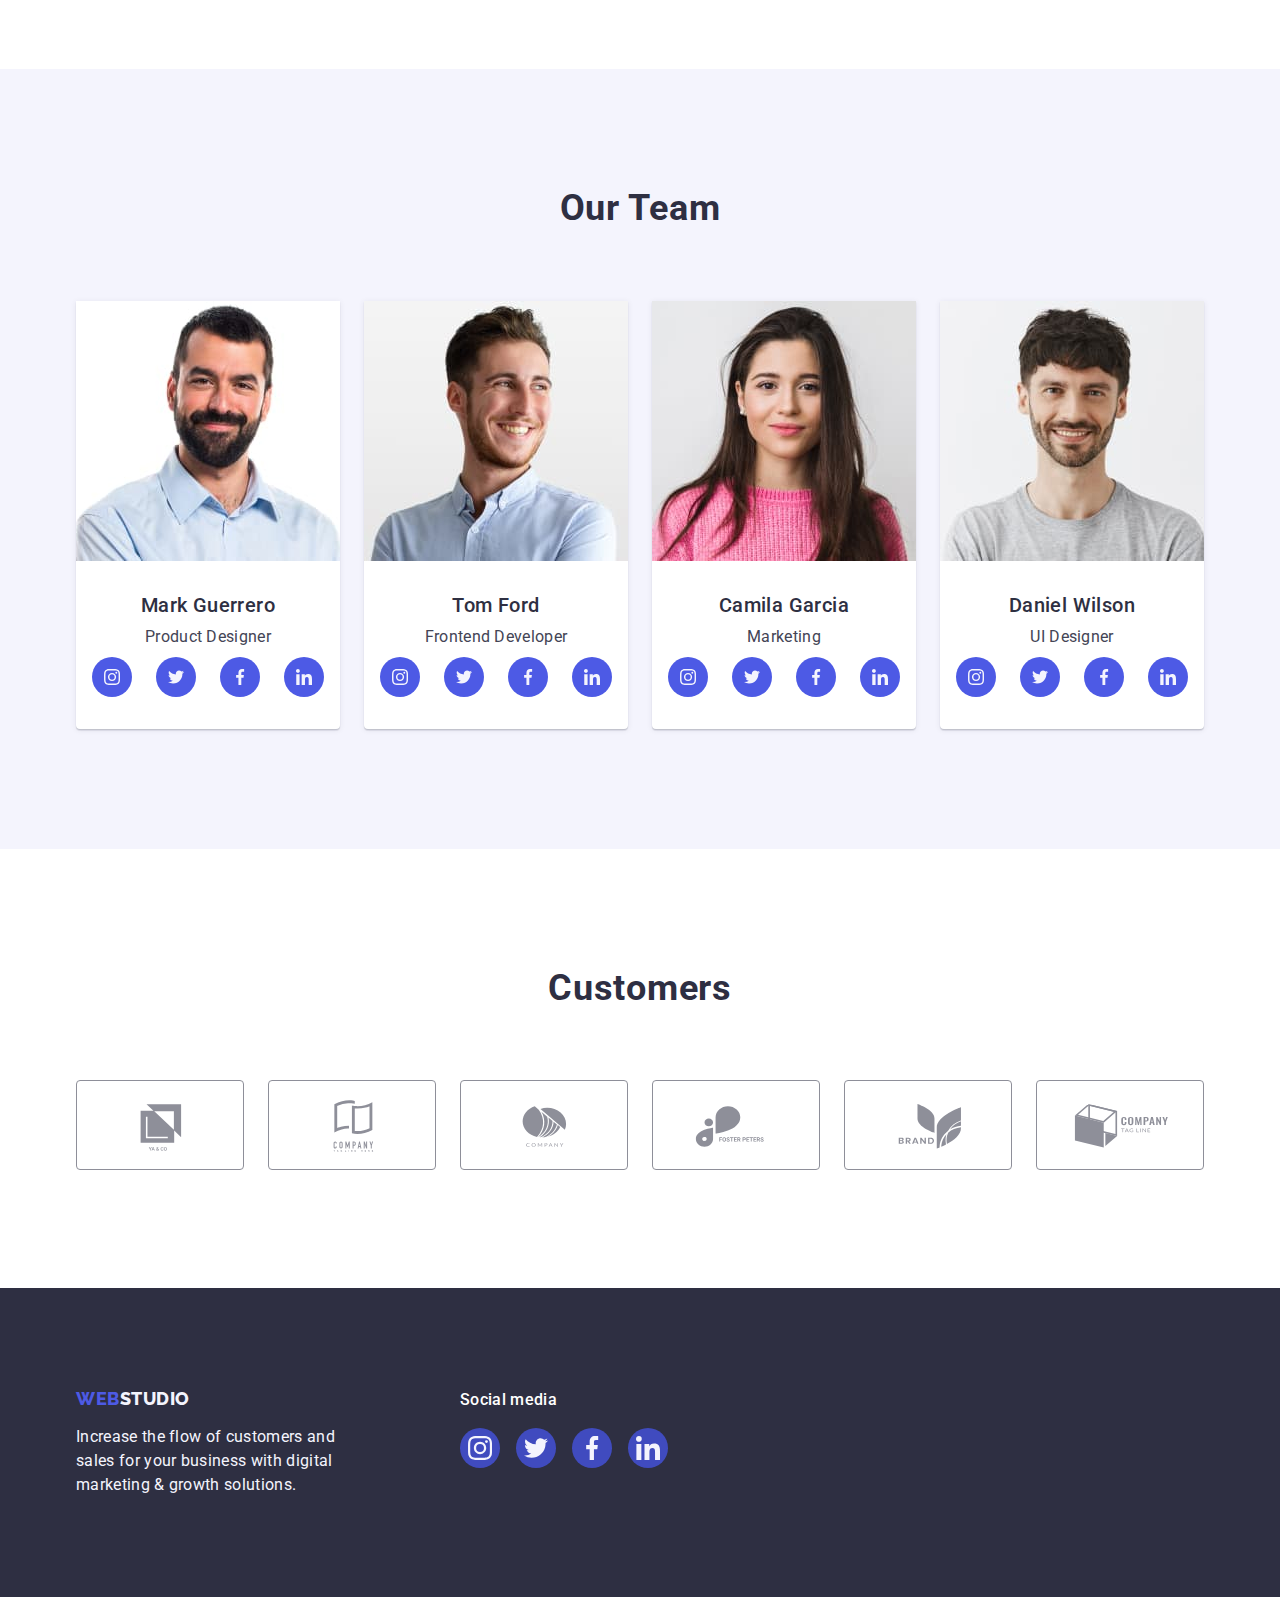
==== commit 738228e7: "customers" ====
--- a/index.html
+++ b/index.html
@@ -195,7 +195,7 @@
 					<li class="team-list-item">
 						<img class="team-list-img" src="./images/main/our-team/tom-ford.jpg" alt="Photo of a man" width="264"
 							height="260">
-						<div class="tiam-content">
+						<div class="team-content">
 							<h3 class="team-list-title subtitle">Tom Ford</h3>
 							<p class="team-list-text text">Frontend Developer</p>
 
@@ -242,7 +242,7 @@
 					<li class="team-list-item">
 						<img class="team-list-img" src="./images/main/our-team/camila-garcia.jpg" alt="Photo of a girl"
 							width="264" height="260">
-						<div class="tiam-content">
+						<div class="team-content">
 							<h3 class="team-list-title subtitle">Camila Garcia</h3>
 							<p class="team-list-text text">Marketing</p>
 
@@ -289,7 +289,7 @@
 					<li class="team-list-item">
 						<img class="team-list-img" src="./images/main/our-team/daniel-wilson.jpg" alt="Photo of a man"
 							width="264" height="260">
-						<div class="tiam-content">
+						<div class="team-content">
 							<h3 class="team-list-title subtitle">Daniel Wilson</h3>
 							<p class="team-list-text text">UI Designer</p>
 
--- a/css/styles.css
+++ b/css/styles.css
@@ -373,7 +373,7 @@
 	width: 40px;
 	height: 40px;
 	border-radius: 50%;
-	background-color: var(--bg-hover-btn);
+	background-color: var(--accent-color);
 }
 .team-social-link:hover,
 .team-social-link:focus{
@@ -391,6 +391,7 @@
 .customers-title {
 	margin-bottom: 72px;
 	text-align: center;
+	line-height: 1.1;
 }
 .customers-item {
 	display: flex;
@@ -399,7 +400,8 @@
 	align-items: center;
 }
 .customers-list {
-	
+	width: calc((100% - 120px) / 6);
+	height: 88px;
 }
 .customers-link {
 	display: flex;
@@ -408,7 +410,8 @@
 	padding: 16px 32px;
 	border: 1px solid var(--light-slate);
 	border-radius: 4px;
-	color:var(--light-slate) ;
+	color:var(--light-slate);
+
 }
 .customers-link:hover,
 .customers-link:focus {
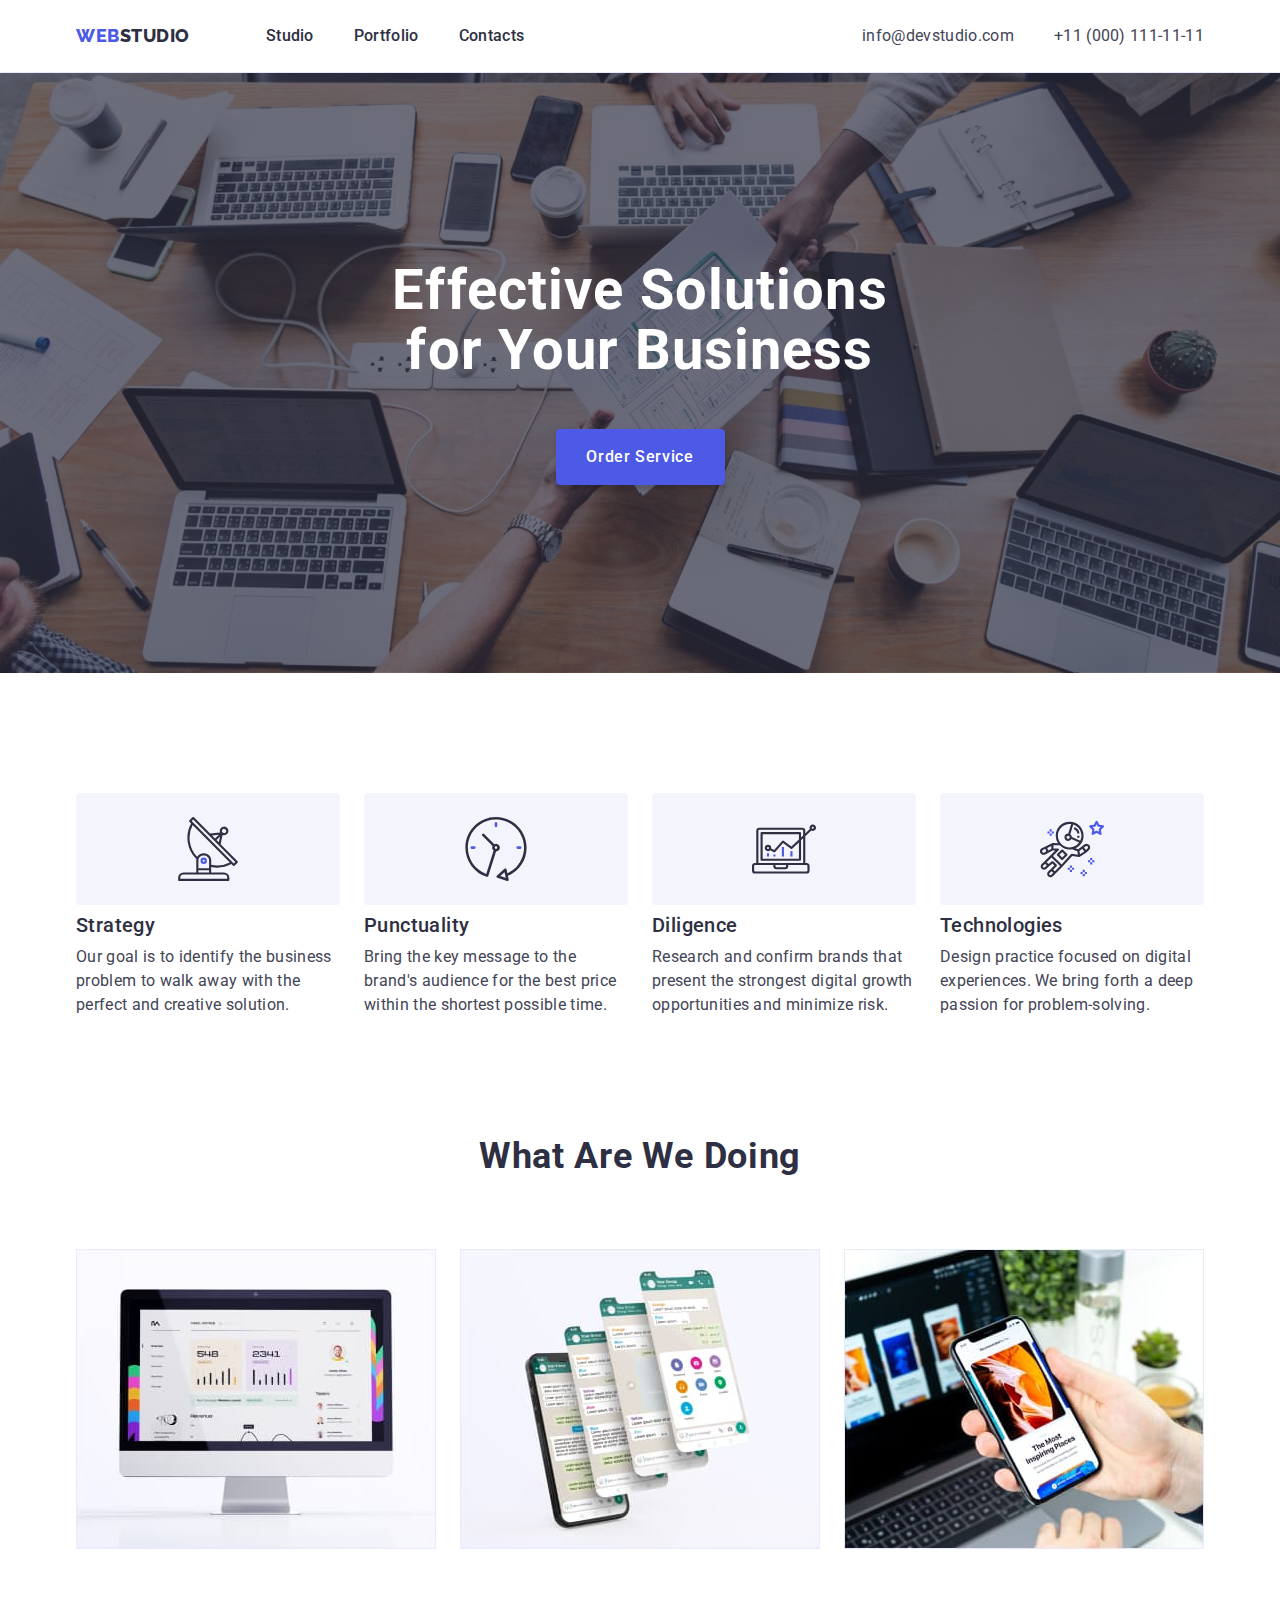
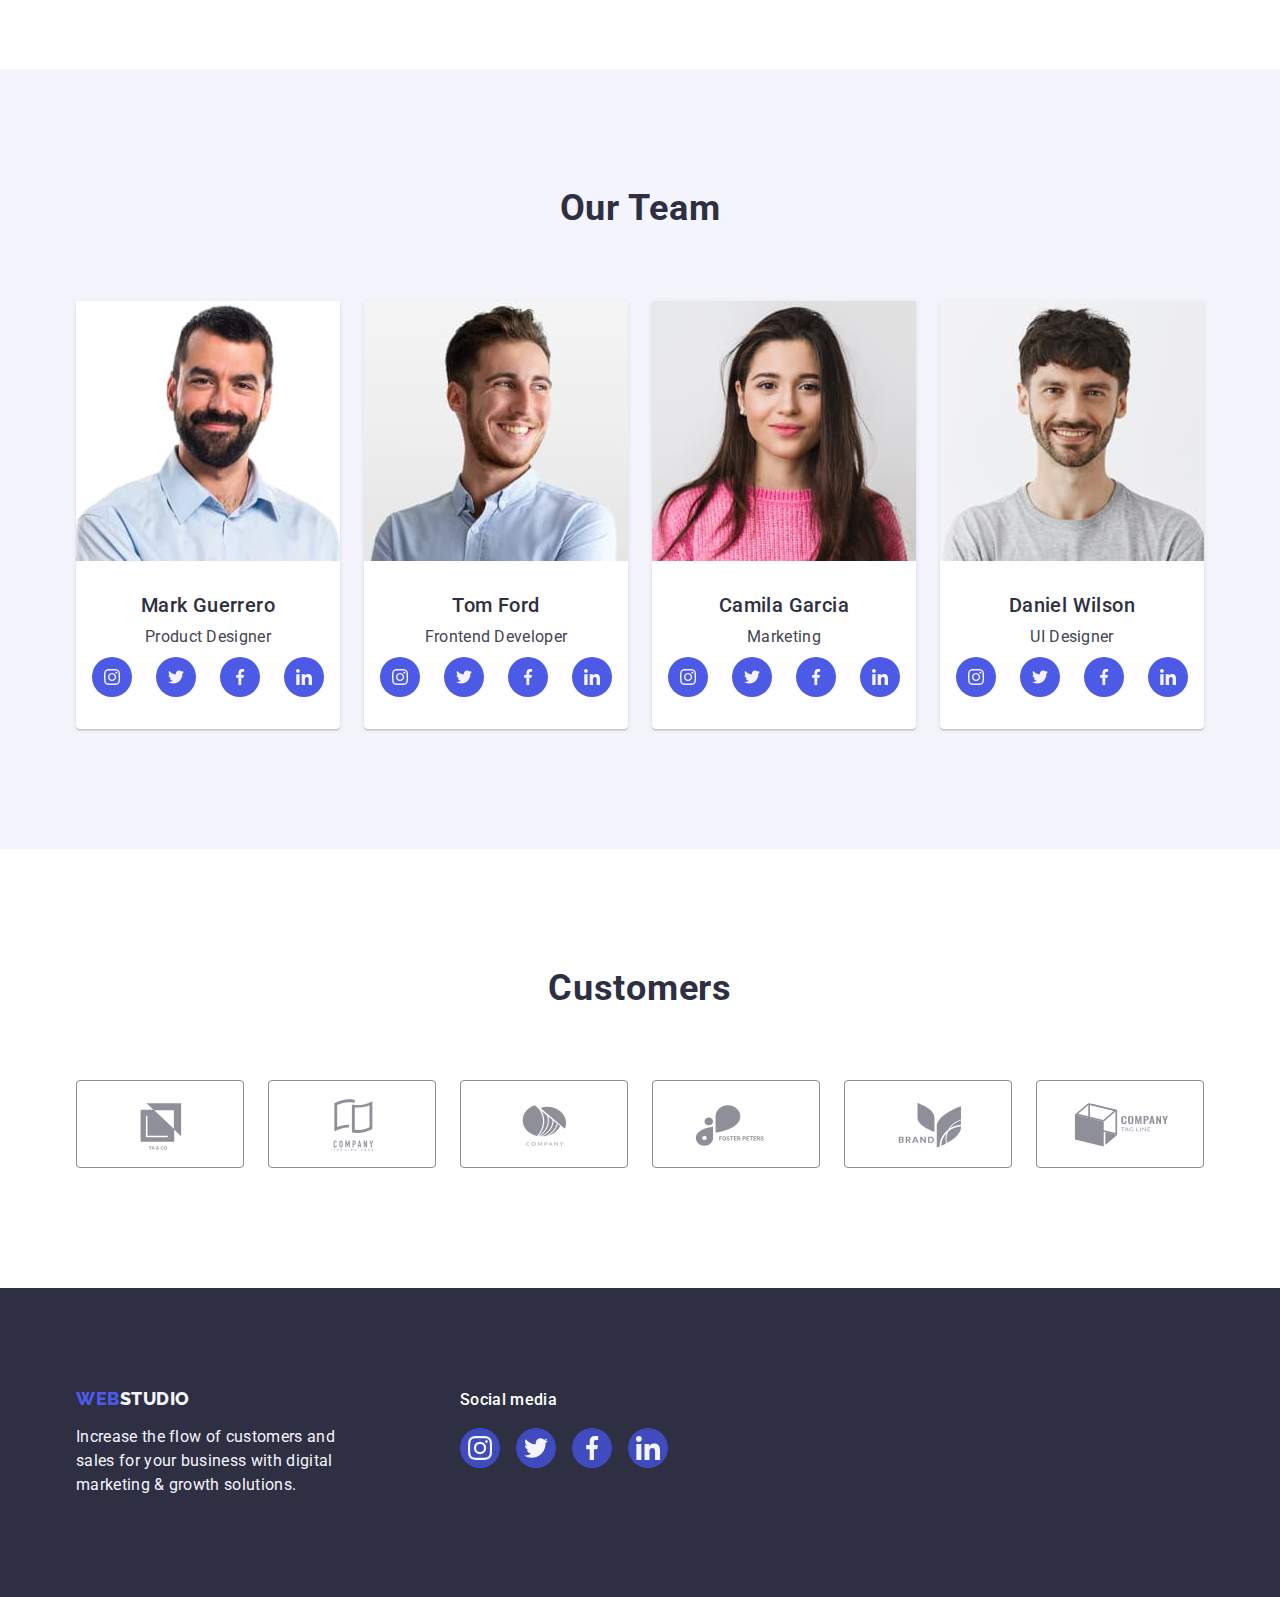
==== commit d95f64da: "footer" ====
--- a/index.html
+++ b/index.html
@@ -396,8 +396,8 @@
 					marketing &
 					growth solutions.</p>
 			</div>
-			<section class="footer-social">
-				<h2 class="footer-social-title">Social media</h2>
+			<div class="footer-social">
+				<p class="footer-social-title">Social media</p>
 
 				<ul class="footer-social-item">
 					<li class="footer-social-list">
@@ -433,7 +433,7 @@
 						</a>
 					</li>
 				</ul>
-			</section>
+			</div>
 		</div>
 	</footer>
 </body>
--- a/css/styles.css
+++ b/css/styles.css
@@ -193,7 +193,11 @@
 }
 .wrapper{
 	display: flex;
-	gap: 120px;
+	align-items: baseline;
+	
+}
+.footer-logo-block{
+	margin-right: 120px;
 }
 /* .footer-logo-block,
 .footer-social{
@@ -402,6 +406,7 @@
 .customers-list {
 	width: calc((100% - 120px) / 6);
 	height: 88px;
+	
 }
 .customers-link {
 	display: flex;
@@ -411,6 +416,7 @@
 	border: 1px solid var(--light-slate);
 	border-radius: 4px;
 	color:var(--light-slate);
+	height: 100%
 
 }
 .customers-link:hover,
